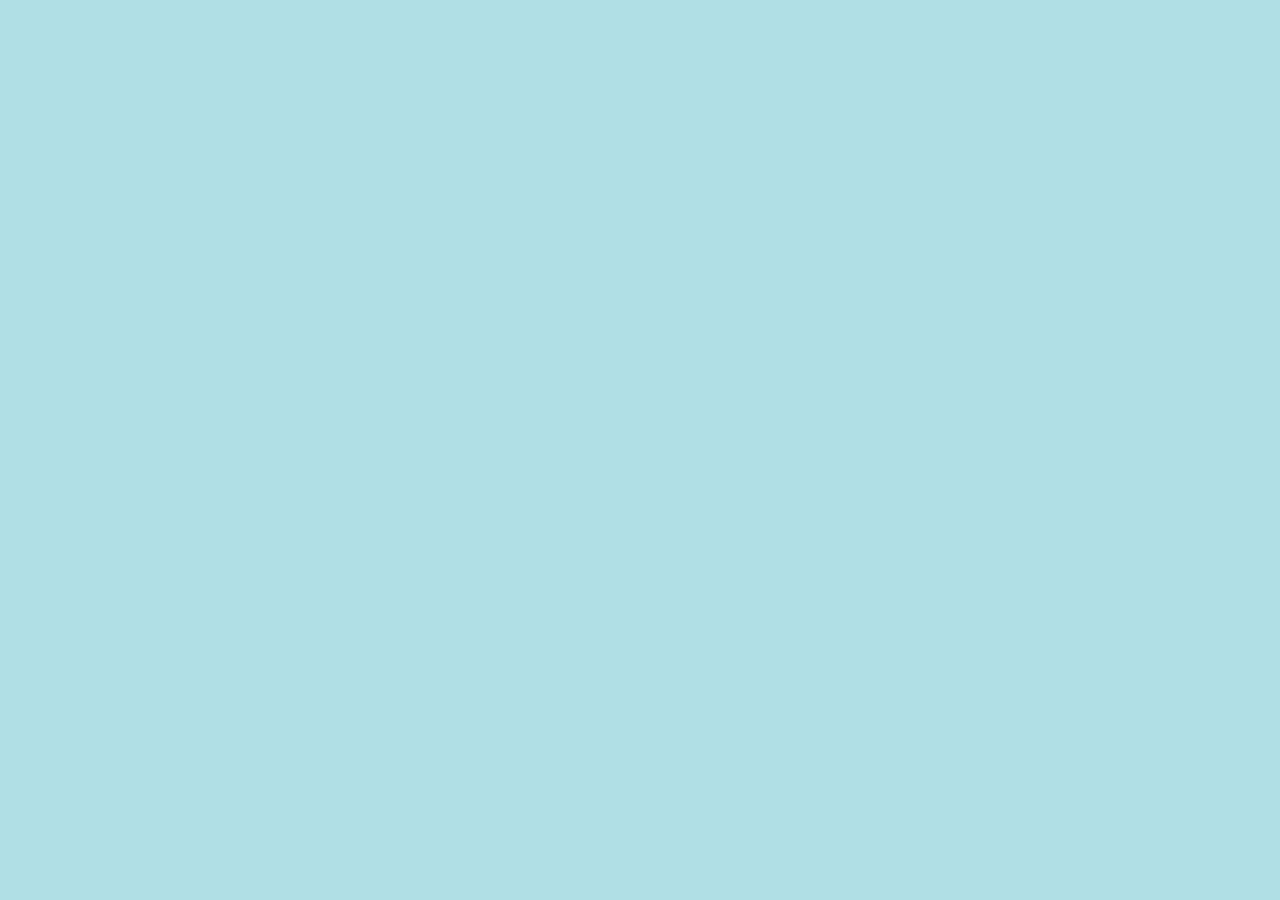
==== index.html @ f744cb16 "Add files via upload" ====
<!DOCTYPE html>
<meta charset="utf-8">

<!-- Load d3.js -->
<script src="https://d3js.org/d3.v4.js"></script>

<body style="background-color:powderblue;">

<!-- Create a div where the graph will take place -->
<div id="my_dataviz"></div>
<script>

// Dimension of the whole chart. Only one size since it has to be square
var marginWhole = {top: 10, right: 10, bottom: 10, left: 10},
    sizeWhole = 2000- marginWhole.left - marginWhole.right

// Create the svg area
var svg = d3.select("#my_dataviz")
  .append("svg")
    .attr("width", sizeWhole  + marginWhole.left + marginWhole.right)
    .attr("height", sizeWhole  + marginWhole.top + marginWhole.bottom)
  .append("g")
    .attr("transform", "translate(" + marginWhole.left + "," + marginWhole.top + ")");


d3.csv("fulldata.csv", function(data) {

  // What are the numeric variables in this dataset? How many do I have
  var allVar = ["Happiness_score","pf_rol","pf_ss","pf_movement","pf_religion","pf_association","pf_expression","pf_identity","ef_government","ef_legal","ef_money","ef_trade","ef_regulation","Unemployment","Hours"]
  var numVar = allVar.length

  // Now I can compute the size of a single chart
  mar = 20
  size = sizeWhole / numVar


  // ----------------- //
  // Scales
  // ----------------- //

  // Create a scale: gives the position of each pair each variable
  var position = d3.scalePoint()
    .domain(allVar)
    .range([0, sizeWhole-size])

  // Color scale: give me a specie name, I return a color
  


  // ------------------------------- //
  // Add charts
  // ------------------------------- //
  for (i in allVar){
    for (j in allVar){

      // Get current variable name
      var var1 = allVar[i]
      var var2 = allVar[j]

      // If var1 == var2 i'm on the diagonal, I skip that
      if (var1 === var2) { continue; }

      // Add X Scale of each graph
      xextent = d3.extent(data, function(d) { return +d[var1] })
      var x = d3.scaleLinear()
        .domain(xextent).nice()
        .range([ 0, size-2*mar ]);

      // Add Y Scale of each graph
      yextent = d3.extent(data, function(d) { return +d[var2] })
      var y = d3.scaleLinear()
        .domain(yextent).nice()
        .range([ size-2*mar, 0 ]);

      // Add a 'g' at the right position
      var tmp = svg
        .append('g')
        .attr("transform", "translate(" + (position(var1)+mar) + "," + (position(var2)+mar) + ")");

      // Add X and Y axis in tmp
      tmp.append("g")
        .attr("transform", "translate(" + 0 + "," + (size-mar*2) + ")")
        .call(d3.axisBottom(x).ticks(3));
      tmp.append("g")
        .call(d3.axisLeft(y).ticks(3));

      // Add circle
      tmp
        .selectAll("myCircles")
        .data(data)
        .enter()
        .append("circle")
          .attr("cx", function(d){ return x(+d[var1]) })
          .attr("cy", function(d){ return y(+d[var2]) })
          .attr("r", 3)
          .attr("fill", "navy")
    }
  }


  // ------------------------------- //
  // Add variable names = diagonal
  // ------------------------------- //
  for (i in allVar){
    for (j in allVar){
      // If var1 == var2 i'm on the diagonal, otherwisee I skip
      if (i != j) { continue; }
      // Add text
      var var1 = allVar[i]
      var var2 = allVar[j]
      svg
        .append('g')
        .attr("transform", "translate(" + position(var1) + "," + position(var2) + ")")
        .append('text')
          .attr("x", size/2)
          .attr("y", size/2)
          .text(var1)
          .attr("text-anchor", "middle")

    }
  }


})
</script>
</body>
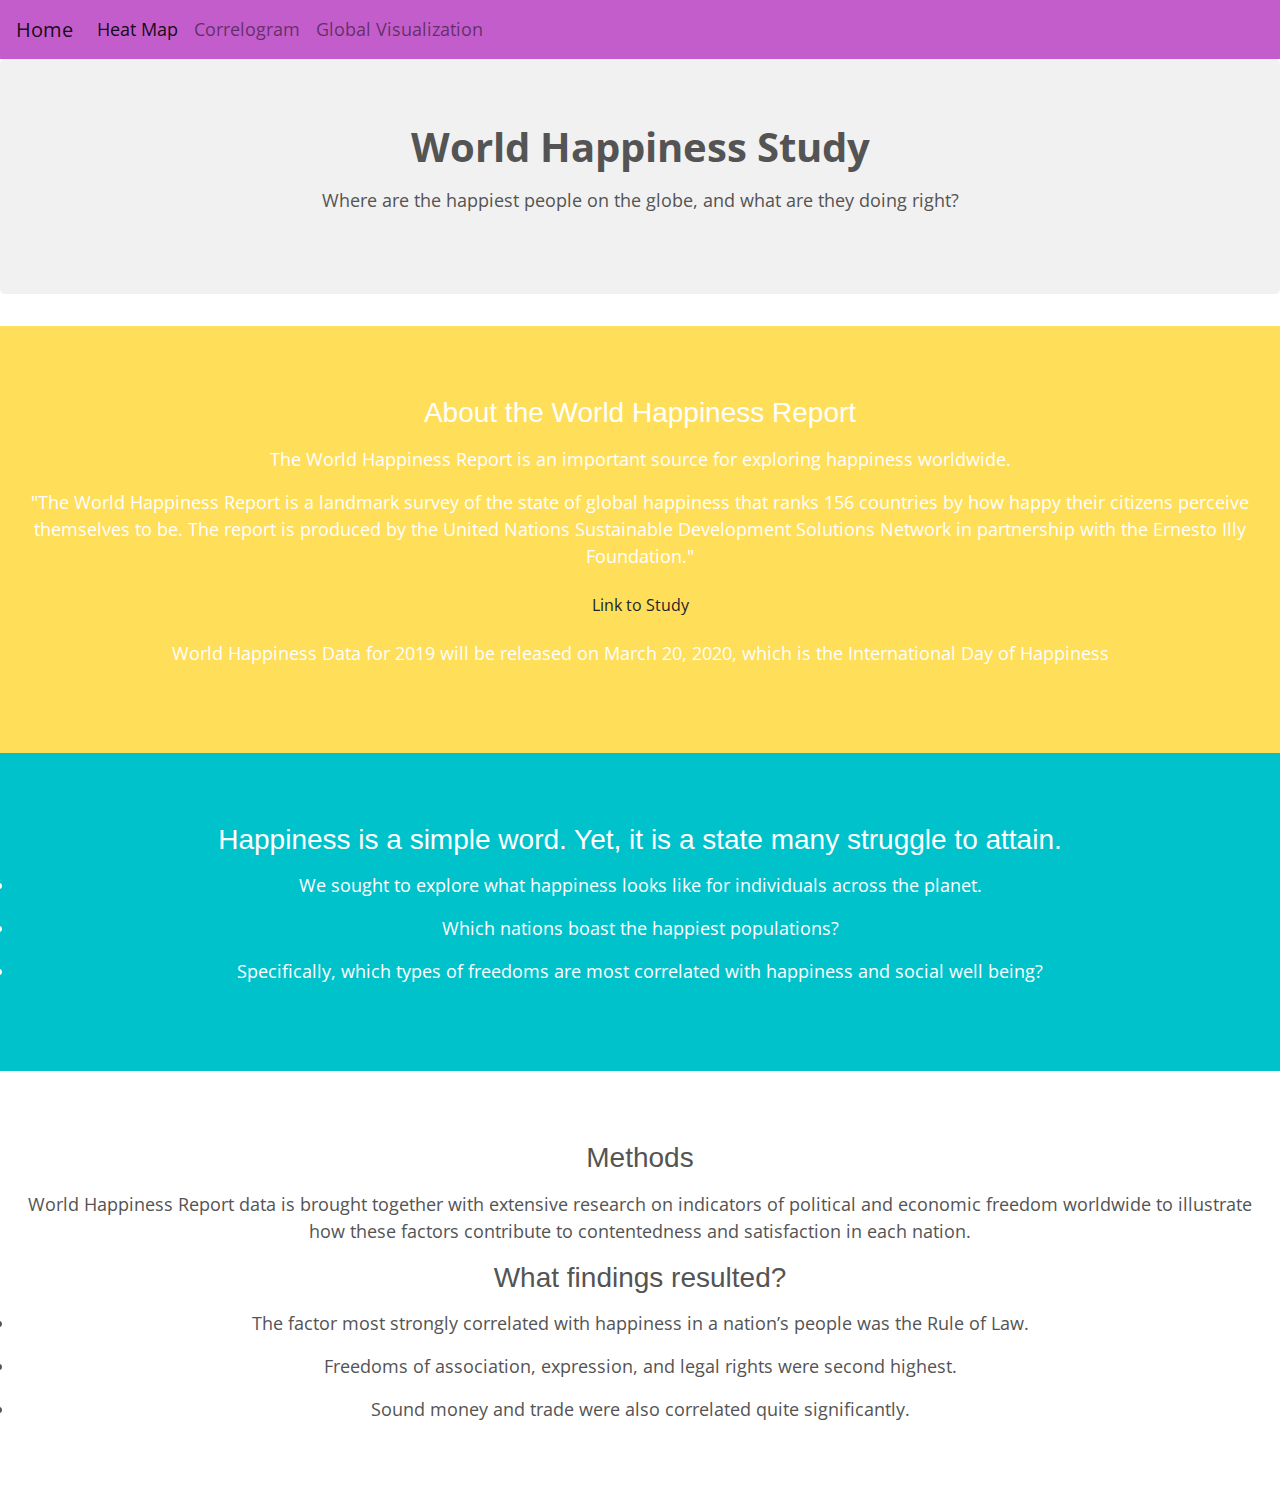
==== commit 1f6e5ea4: "yup" ====
--- a/index.html
+++ b/index.html
@@ -1,126 +1,85 @@
 <!DOCTYPE html>
-<meta charset="utf-8">
+<html lang="en-us">
 
-<!-- Load d3.js -->
-<script src="https://d3js.org/d3.v4.js"></script>
+<head>
 
-<body style="background-color:powderblue;">
+  <meta charset="UTF-8">
+  <title>Worldwide Happiness</title>
+<!-- Bring in our bootstrap stylesheet -->
+  <link rel="stylesheet" href="https://stackpath.bootstrapcdn.com/bootstrap/4.3.1/css/bootstrap.min.css" integrity="sha384-ggOyR0iXCbMQv3Xipma34MD+dH/1fQ784/j6cY/iJTQUOhcWr7x9JvoRxT2MZw1T" crossorigin="anonymous">
+  <link rel="stylesheet" href="style.css">
+  <link href="https://fonts.googleapis.com/css?family=Open+Sans&display=swap" rel="stylesheet">
+</head>
 
-<!-- Create a div where the graph will take place -->
-<div id="my_dataviz"></div>
-<script>
+<body>
+<!-- jQuery first, then Popper.js, then Bootstrap JS -->
+<script src="https://code.jquery.com/jquery-3.3.1.slim.min.js" integrity="sha384-q8i/X+965DzO0rT7abK41JStQIAqVgRVzpbzo5smXKp4YfRvH+8abtTE1Pi6jizo" crossorigin="anonymous"></script>
+<script src="https://cdnjs.cloudflare.com/ajax/libs/popper.js/1.14.7/umd/popper.min.js" integrity="sha384-UO2eT0CpHqdSJQ6hJty5KVphtPhzWj9WO1clHTMGa3JDZwrnQq4sF86dIHNDz0W1" crossorigin="anonymous"></script>
+<script src="https://stackpath.bootstrapcdn.com/bootstrap/4.3.1/js/bootstrap.min.js" integrity="sha384-JjSmVgyd0p3pXB1rRibZUAYoIIy6OrQ6VrjIEaFf/nJGzIxFDsf4x0xIM+B07jRM" crossorigin="anonymous"></script>
+<!--Header-->
+<nav class="navbar navbar-expand-lg navbar-light" style="background-color:rgb(195, 93, 204);">
+  <a class="navbar-brand" href="index.html">Home</a>
+  <button class="navbar-toggler" type="button" data-toggle="collapse" data-target="#navbarNavDropdown" aria-controls="navbarNavDropdown" aria-expanded="false" aria-label="Toggle navigation">
+    <span class="navbar-toggler-icon"></span>
+  </button>
+  <div class="collapse navbar-collapse" id="navbarNavDropdown">
+    <ul class="navbar-nav">
+      <li class="nav-item active"> 
+        <a class="nav-link" href="heat_visual.html">Heat Map <span class="sr-only">(current)</span></a>
+      </li>
+      <li class="nav-item">
+        <a class="nav-link" href="interactive_maps.html">Correlogram</a>
+      </li>
+      <li class="nav-item">
+        <a class="nav-link" href="https://essejtobor.github.io/contribute-project3/">Global Visualization</a>
+      </li>
+      </li>
+    </ul>
+  </div>
+</nav>
+<!--Jumbotron-->
+  <div class="jumbotron">
+    <h1>World Happiness Study</h1>
+    <p></p>
+    <p>Where are the happiest people on the globe, and what are they doing right?</p>
+    </div>
+    <div class="container-fluid bg-1 text-center">
+      <h3>About the World Happiness Report</h3>
+      <p></p>
+      <p>The World Happiness Report is an important source for exploring happiness worldwide.</p>
+      <p>"The World Happiness Report is a landmark survey of the state of global happiness that ranks 156 countries by how happy their citizens perceive themselves to be. The report is produced by the United Nations Sustainable Development Solutions Network in partnership with the Ernesto Illy Foundation."</p>
+      <p><a class="btn" href="https://worldhappiness.report/download/" role="button">Link to Study</a></p>
+      <p>World Happiness Data for 2019 will be released on March 20, 2020, which is the International Day of Happiness</p>
+    </div>
+    
+    <div class="container-fluid bg-2 text-center">
+      <h3>Happiness is a simple word. Yet, it is a state many struggle to attain.</h3>
+      <p></p>
+      <p></p>
+      <li>We sought to explore what happiness looks like for individuals across the planet.</li>
+      <p></p>
+      <li>Which nations boast the happiest populations? </li>
+      <p></p> 
+      <li>Specifically, which types of freedoms are most correlated with happiness and social well being?</li>
+      <p></p>
+    </div>
+    
+    <div class="container-fluid bg-3 text-center">
+      <h3>Methods</h3>
+      <p></p>
+      <p>World Happiness Report data is brought together with extensive research on indicators of political and economic freedom worldwide to illustrate how these factors contribute to contentedness and satisfaction in each nation. </p>
+      <h3>What findings resulted?</h3>
+      <p></p>
+      <p></p>
+      <li>The factor most strongly correlated with happiness in a nation’s people was the Rule of Law.</li>
+      <p></p>
+      <li>Freedoms of association, expression, and legal rights were second highest.</li>
+      <p></p>
+      <li>Sound money and trade were also correlated quite significantly.</li>
+      <p></p>
+    
+    </div> 
+  </div>
 
-// Dimension of the whole chart. Only one size since it has to be square
-var marginWhole = {top: 10, right: 10, bottom: 10, left: 10},
-    sizeWhole = 2000- marginWhole.left - marginWhole.right
-
-// Create the svg area
-var svg = d3.select("#my_dataviz")
-  .append("svg")
-    .attr("width", sizeWhole  + marginWhole.left + marginWhole.right)
-    .attr("height", sizeWhole  + marginWhole.top + marginWhole.bottom)
-  .append("g")
-    .attr("transform", "translate(" + marginWhole.left + "," + marginWhole.top + ")");
-
-
-d3.csv("fulldata.csv", function(data) {
-
-  // What are the numeric variables in this dataset? How many do I have
-  var allVar = ["Happiness_score","pf_rol","pf_ss","pf_movement","pf_religion","pf_association","pf_expression","pf_identity","ef_government","ef_legal","ef_money","ef_trade","ef_regulation","Unemployment","Hours"]
-  var numVar = allVar.length
-
-  // Now I can compute the size of a single chart
-  mar = 20
-  size = sizeWhole / numVar
-
-
-  // ----------------- //
-  // Scales
-  // ----------------- //
-
-  // Create a scale: gives the position of each pair each variable
-  var position = d3.scalePoint()
-    .domain(allVar)
-    .range([0, sizeWhole-size])
-
-  // Color scale: give me a specie name, I return a color
-  
-
-
-  // ------------------------------- //
-  // Add charts
-  // ------------------------------- //
-  for (i in allVar){
-    for (j in allVar){
-
-      // Get current variable name
-      var var1 = allVar[i]
-      var var2 = allVar[j]
-
-      // If var1 == var2 i'm on the diagonal, I skip that
-      if (var1 === var2) { continue; }
-
-      // Add X Scale of each graph
-      xextent = d3.extent(data, function(d) { return +d[var1] })
-      var x = d3.scaleLinear()
-        .domain(xextent).nice()
-        .range([ 0, size-2*mar ]);
-
-      // Add Y Scale of each graph
-      yextent = d3.extent(data, function(d) { return +d[var2] })
-      var y = d3.scaleLinear()
-        .domain(yextent).nice()
-        .range([ size-2*mar, 0 ]);
-
-      // Add a 'g' at the right position
-      var tmp = svg
-        .append('g')
-        .attr("transform", "translate(" + (position(var1)+mar) + "," + (position(var2)+mar) + ")");
-
-      // Add X and Y axis in tmp
-      tmp.append("g")
-        .attr("transform", "translate(" + 0 + "," + (size-mar*2) + ")")
-        .call(d3.axisBottom(x).ticks(3));
-      tmp.append("g")
-        .call(d3.axisLeft(y).ticks(3));
-
-      // Add circle
-      tmp
-        .selectAll("myCircles")
-        .data(data)
-        .enter()
-        .append("circle")
-          .attr("cx", function(d){ return x(+d[var1]) })
-          .attr("cy", function(d){ return y(+d[var2]) })
-          .attr("r", 3)
-          .attr("fill", "navy")
-    }
-  }
-
-
-  // ------------------------------- //
-  // Add variable names = diagonal
-  // ------------------------------- //
-  for (i in allVar){
-    for (j in allVar){
-      // If var1 == var2 i'm on the diagonal, otherwisee I skip
-      if (i != j) { continue; }
-      // Add text
-      var var1 = allVar[i]
-      var var2 = allVar[j]
-      svg
-        .append('g')
-        .attr("transform", "translate(" + position(var1) + "," + position(var2) + ")")
-        .append('text')
-          .attr("x", size/2)
-          .attr("y", size/2)
-          .text(var1)
-          .attr("text-anchor", "middle")
-
-    }
-  }
-
-
-})
-</script>
-</body>+</body>
+</html>
--- a/style.css
+++ b/style.css
@@ -0,0 +1,85 @@
+.header {
+    background-color: #F1F1F1;
+    font-family: 'Open Sans', sans-serif;
+    color: #545454; 
+    text-align: left;
+    padding: 20px;
+  }
+.jumbotron {
+    background-color: #F1F1F1;
+    font-family: 'Open Sans', sans-serif;
+    color: #545454
+  }
+  .body {
+    font-family: 'Open Sans', sans-serif;
+    line-height: 1.8;
+    color: #f5f6f7;
+    text-align: center;
+  }
+  h1 {
+    font-family: 'Open Sans', sans-serif;
+    font-weight: bold;
+    text-align:center;
+
+  }
+  p {
+    font-family: 'Open Sans', sans-serif;
+    font-size: 18px;
+    text-align: center;
+  }
+
+  li {
+    font-family: 'Open Sans', sans-serif;
+    font-size: 18px;
+    text-align: center;
+  }
+  .margin {
+    margin-bottom: 45px;
+  }
+  .bg-1 { 
+    background-color: #ffde59; 
+    color: #ffffff;
+  }
+  .bg-2 { 
+    background-color: #00c2cb; 
+    color: #ffffff;
+  }
+  .bg-3 { 
+    background-color: #ffffff; 
+    color: #545454;
+  }
+  .bg-4 { 
+    background-color: #2f2f2f; 
+    color: #ffffff
+  }
+  .container-fluid {
+    padding-top: 70px;
+    padding-bottom: 70px;
+  }
+  .box {
+    height: 400px;
+    padding: 20px;
+    color: #fff;
+  }
+  .navbar{
+    font-family: 'Open Sans', sans-serif;
+    font-size: 20px;
+    color: #2f2f2f;
+
+  }
+  .navbar-brand{
+      font-family: 'Open Sans', sans-serif;
+      font-size: 20px;
+      color: #2f2f2f;
+  
+    }
+  .navbar-toggler{
+    font-family: 'Open Sans', sans-serif;
+    font-size: 20px;
+    color: #2f2f2f 
+
+  }
+  .button{
+    background-color: #2caead;
+    color: #2f2f2f
+  }
